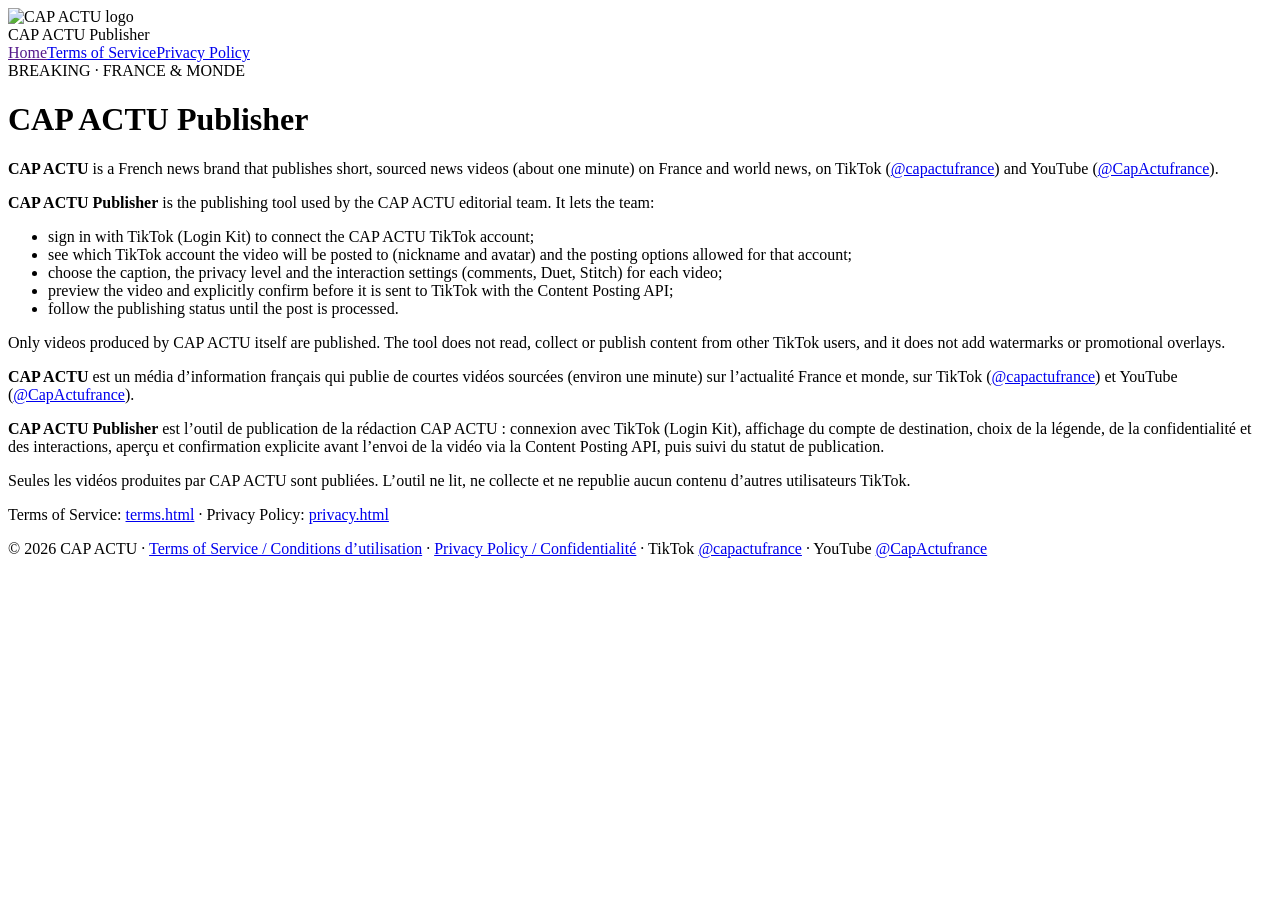
==== index.html @ b76a3b9f "Add files via upload" ====
<!doctype html><html lang="en"><head><meta charset="utf-8"><meta name="viewport" content="width=device-width,initial-scale=1"><title>CAP ACTU Publisher</title><link rel="icon" href="assets/logo.png"><link rel="stylesheet" href="assets/style.css"></head><body>
<header><img src="assets/logo.png" alt="CAP ACTU logo"><div class="brand">CAP <span>ACTU</span> Publisher</div><nav><a href="">Home</a><a href="terms.html">Terms of Service</a><a href="privacy.html">Privacy Policy</a></nav></header>
<main>
<span class="tag">BREAKING · FRANCE &amp; MONDE</span>
<h1>CAP ACTU Publisher</h1>
<div class="lang" lang="en">
<p><strong>CAP ACTU</strong> is a French news brand that publishes short, sourced news videos (about one minute) on France and world news, on TikTok (<a href="https://www.tiktok.com/@capactufrance">@capactufrance</a>) and YouTube (<a href="https://www.youtube.com/@CapActufrance">@CapActufrance</a>).</p>
<p><strong>CAP ACTU Publisher</strong> is the publishing tool used by the CAP ACTU editorial team. It lets the team:</p>
<ul>
<li>sign in with TikTok (Login Kit) to connect the CAP ACTU TikTok account;</li>
<li>see which TikTok account the video will be posted to (nickname and avatar) and the posting options allowed for that account;</li>
<li>choose the caption, the privacy level and the interaction settings (comments, Duet, Stitch) for each video;</li>
<li>preview the video and explicitly confirm before it is sent to TikTok with the Content Posting API;</li>
<li>follow the publishing status until the post is processed.</li>
</ul>
<p>Only videos produced by CAP ACTU itself are published. The tool does not read, collect or publish content from other TikTok users, and it does not add watermarks or promotional overlays.</p>
</div>
<div class="lang" lang="fr">
<p><strong>CAP ACTU</strong> est un média d’information français qui publie de courtes vidéos sourcées (environ une minute) sur l’actualité France et monde, sur TikTok (<a href="https://www.tiktok.com/@capactufrance">@capactufrance</a>) et YouTube (<a href="https://www.youtube.com/@CapActufrance">@CapActufrance</a>).</p>
<p><strong>CAP ACTU Publisher</strong> est l’outil de publication de la rédaction CAP ACTU : connexion avec TikTok (Login Kit), affichage du compte de destination, choix de la légende, de la confidentialité et des interactions, aperçu et confirmation explicite avant l’envoi de la vidéo via la Content Posting API, puis suivi du statut de publication.</p>
<p>Seules les vidéos produites par CAP ACTU sont publiées. L’outil ne lit, ne collecte et ne republie aucun contenu d’autres utilisateurs TikTok.</p>
</div>
<p class="small">Terms of Service: <a href="terms.html">terms.html</a> · Privacy Policy: <a href="privacy.html">privacy.html</a></p>
</main>
<footer>© 2026 CAP ACTU · <a href="terms.html">Terms of Service / Conditions d’utilisation</a> · <a href="privacy.html">Privacy Policy / Confidentialité</a> · TikTok <a href="https://www.tiktok.com/@capactufrance">@capactufrance</a> · YouTube <a href="https://www.youtube.com/@CapActufrance">@CapActufrance</a></footer>
</body></html>
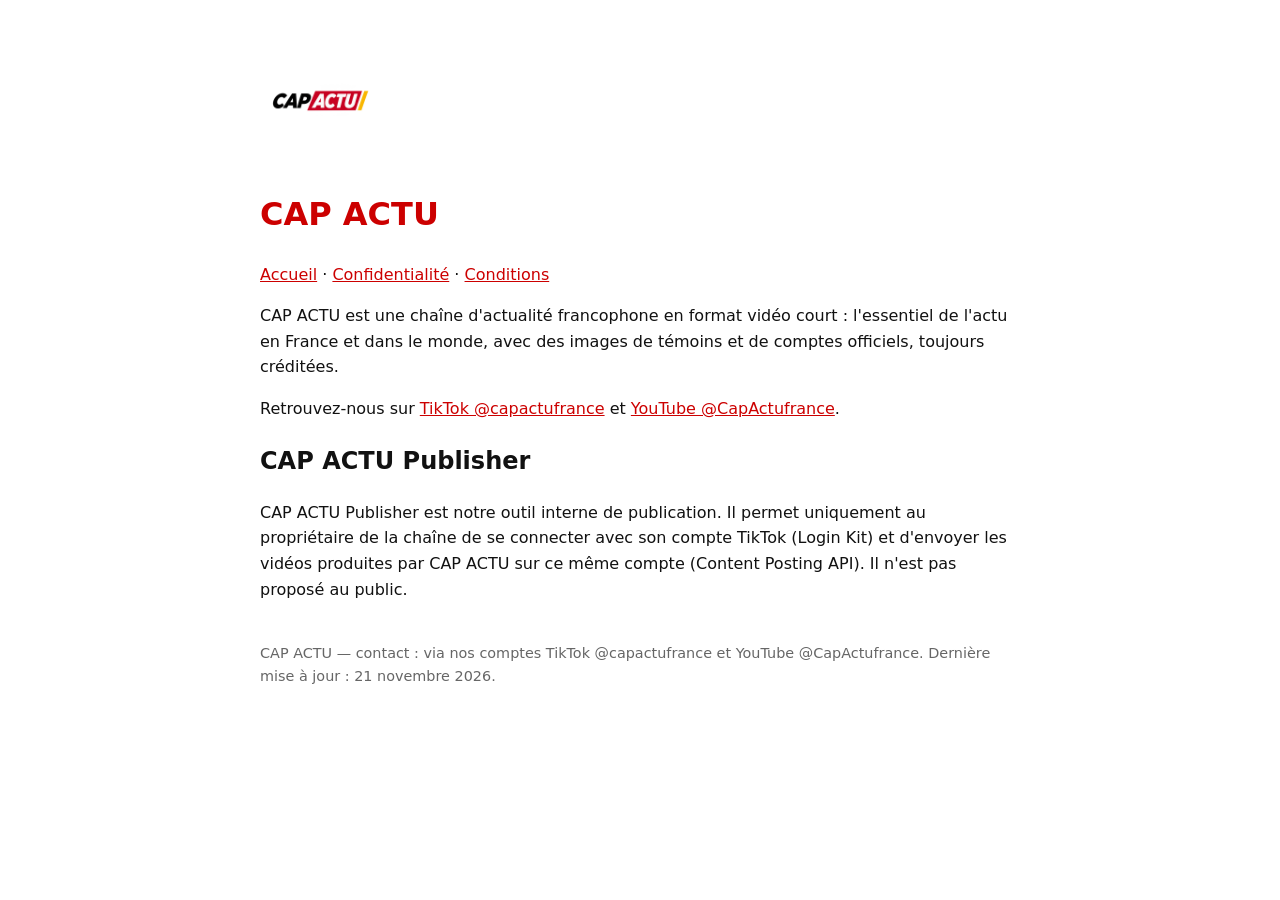
==== commit 50fd6483: "Add files via upload" ====
--- a/index.html
+++ b/index.html
@@ -1,26 +1,6 @@
-<!doctype html><html lang="en"><head><meta charset="utf-8"><meta name="viewport" content="width=device-width,initial-scale=1"><title>CAP ACTU Publisher</title><link rel="icon" href="assets/logo.png"><link rel="stylesheet" href="assets/style.css"></head><body>
-<header><img src="assets/logo.png" alt="CAP ACTU logo"><div class="brand">CAP <span>ACTU</span> Publisher</div><nav><a href="">Home</a><a href="terms.html">Terms of Service</a><a href="privacy.html">Privacy Policy</a></nav></header>
-<main>
-<span class="tag">BREAKING · FRANCE &amp; MONDE</span>
-<h1>CAP ACTU Publisher</h1>
-<div class="lang" lang="en">
-<p><strong>CAP ACTU</strong> is a French news brand that publishes short, sourced news videos (about one minute) on France and world news, on TikTok (<a href="https://www.tiktok.com/@capactufrance">@capactufrance</a>) and YouTube (<a href="https://www.youtube.com/@CapActufrance">@CapActufrance</a>).</p>
-<p><strong>CAP ACTU Publisher</strong> is the publishing tool used by the CAP ACTU editorial team. It lets the team:</p>
-<ul>
-<li>sign in with TikTok (Login Kit) to connect the CAP ACTU TikTok account;</li>
-<li>see which TikTok account the video will be posted to (nickname and avatar) and the posting options allowed for that account;</li>
-<li>choose the caption, the privacy level and the interaction settings (comments, Duet, Stitch) for each video;</li>
-<li>preview the video and explicitly confirm before it is sent to TikTok with the Content Posting API;</li>
-<li>follow the publishing status until the post is processed.</li>
-</ul>
-<p>Only videos produced by CAP ACTU itself are published. The tool does not read, collect or publish content from other TikTok users, and it does not add watermarks or promotional overlays.</p>
-</div>
-<div class="lang" lang="fr">
-<p><strong>CAP ACTU</strong> est un média d’information français qui publie de courtes vidéos sourcées (environ une minute) sur l’actualité France et monde, sur TikTok (<a href="https://www.tiktok.com/@capactufrance">@capactufrance</a>) et YouTube (<a href="https://www.youtube.com/@CapActufrance">@CapActufrance</a>).</p>
-<p><strong>CAP ACTU Publisher</strong> est l’outil de publication de la rédaction CAP ACTU : connexion avec TikTok (Login Kit), affichage du compte de destination, choix de la légende, de la confidentialité et des interactions, aperçu et confirmation explicite avant l’envoi de la vidéo via la Content Posting API, puis suivi du statut de publication.</p>
-<p>Seules les vidéos produites par CAP ACTU sont publiées. L’outil ne lit, ne collecte et ne republie aucun contenu d’autres utilisateurs TikTok.</p>
-</div>
-<p class="small">Terms of Service: <a href="terms.html">terms.html</a> · Privacy Policy: <a href="privacy.html">privacy.html</a></p>
-</main>
-<footer>© 2026 CAP ACTU · <a href="terms.html">Terms of Service / Conditions d’utilisation</a> · <a href="privacy.html">Privacy Policy / Confidentialité</a> · TikTok <a href="https://www.tiktok.com/@capactufrance">@capactufrance</a> · YouTube <a href="https://www.youtube.com/@CapActufrance">@CapActufrance</a></footer>
-</body></html>
+<!doctype html><html lang="fr"><head><meta charset="utf-8"><meta name="viewport" content="width=device-width,initial-scale=1"><title>CAP ACTU</title><style>body{font-family:system-ui,Arial,sans-serif;max-width:760px;margin:40px auto;padding:0 20px;line-height:1.6;color:#111}h1{color:#c00}a{color:#c00}footer{margin-top:40px;font-size:.9em;color:#666}</style></head><body>
+<img src="icon_1024.png" alt="CAP ACTU" width="120"><h1>CAP ACTU</h1><p><a href="index.html">Accueil</a> · <a href="privacy.html">Confidentialité</a> · <a href="terms.html">Conditions</a></p>
+<p>CAP ACTU est une chaîne d'actualité francophone en format vidéo court : l'essentiel de l'actu en France et dans le monde, avec des images de témoins et de comptes officiels, toujours créditées.</p>
+<p>Retrouvez-nous sur <a href="https://www.tiktok.com/@capactufrance">TikTok @capactufrance</a> et <a href="https://www.youtube.com/@CapActufrance">YouTube @CapActufrance</a>.</p>
+<h2>CAP ACTU Publisher</h2><p>CAP ACTU Publisher est notre outil interne de publication. Il permet uniquement au propriétaire de la chaîne de se connecter avec son compte TikTok (Login Kit) et d'envoyer les vidéos produites par CAP ACTU sur ce même compte (Content Posting API). Il n'est pas proposé au public.</p>
+<footer>CAP ACTU — contact : via nos comptes TikTok @capactufrance et YouTube @CapActufrance. Dernière mise à jour : 21 novembre 2026.</footer></body></html>
